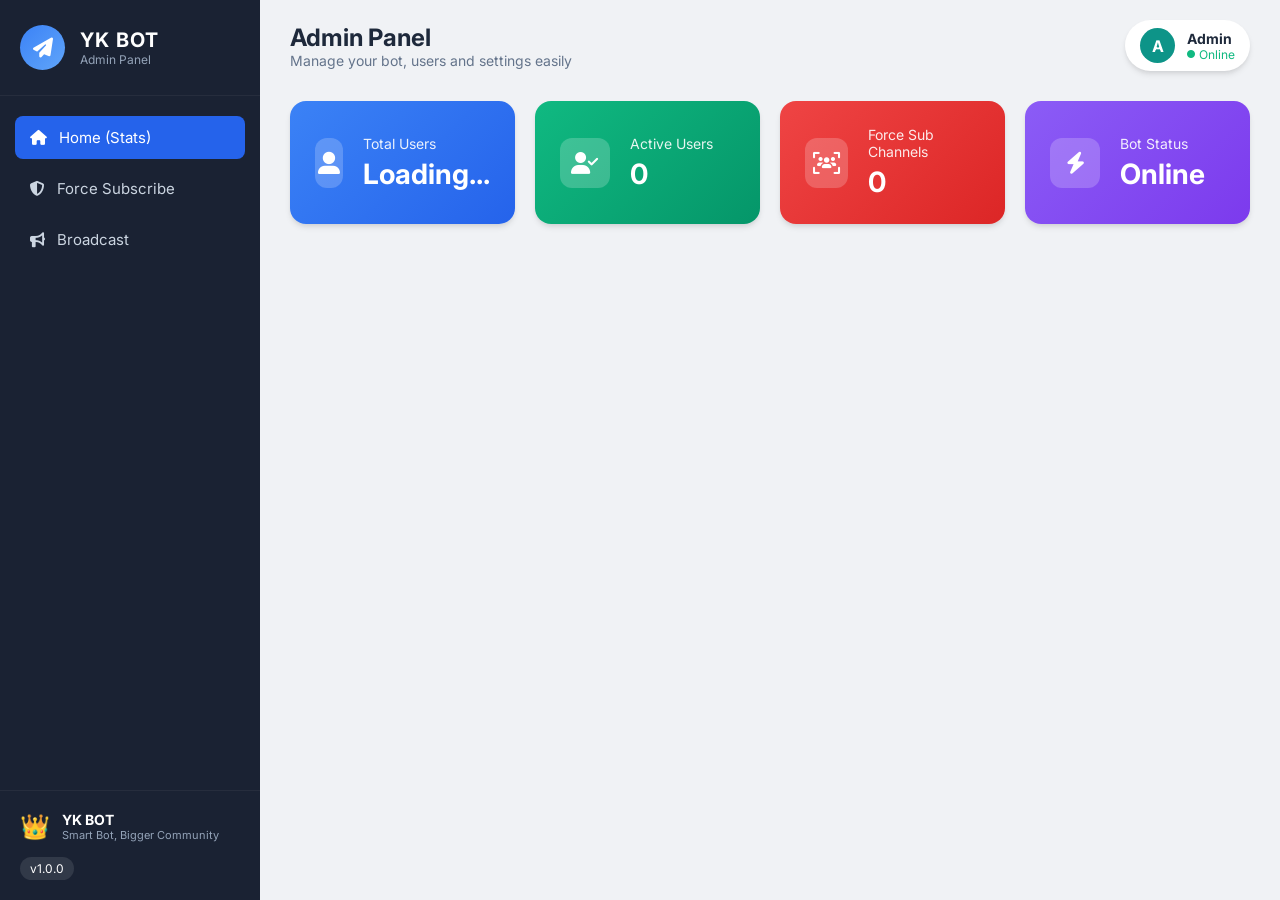
==== web/admin/index.html @ cc792ce1 "Refactor admin panel layout and navigation Updated admin panel navigation and content structure." ====
<!DOCTYPE html>
<html lang="en">
<head>
    <meta charset="UTF-8">
    <meta name="viewport" content="width=device-width, initial-scale=1.0">
    <title>YK BOT - Admin Panel</title>
    <link rel="stylesheet" href="style.css">
    <link rel="stylesheet" href="https://cdnjs.cloudflare.com/ajax/libs/font-awesome/6.4.0/css/all.min.css">
    <script src="https://telegram.org/js/telegram-web-app.js"></script>
</head>
<body>
    <div class="dashboard">
        <!-- Sidebar -->
        <aside class="sidebar">
            <div class="sidebar-header">
                <div class="logo-icon"><i class="fa-solid fa-paper-plane"></i></div>
                <div class="logo-text">
                    <h2>YK BOT</h2>
                    <p>Admin Panel</p>
                </div>
            </div>
            <ul class="nav-menu">
                <!-- মেনু বাটনগুলোতে onclick যুক্ত করা হয়েছে -->
                <li class="active" id="nav-home" onclick="switchTab('home')"><i class="fa-solid fa-house"></i> Home (Stats)</li>
                <li id="nav-forcesub" onclick="switchTab('forcesub')"><i class="fa-solid fa-shield-halved"></i> Force Subscribe</li>
                <li id="nav-broadcast" onclick="switchTab('broadcast')"><i class="fa-solid fa-bullhorn"></i> Broadcast</li>
            </ul>
            <div class="sidebar-footer">
                <div class="footer-profile">
                    <div class="avatar">👑</div>
                    <div class="info">
                        <h4>YK BOT</h4>
                        <p>Smart Bot, Bigger Community</p>
                    </div>
                </div>
                <span class="version">v1.0.0</span>
            </div>
        </aside>

        <!-- Main Content -->
        <main class="main-content">
            <header class="topbar">
                <div class="topbar-left">
                    <button class="menu-toggle" id="menuToggle"><i class="fa-solid fa-bars"></i></button>
                    <div>
                        <h1>Admin Panel</h1>
                        <p>Manage your bot, users and settings easily</p>
                    </div>
                </div>
                <div class="topbar-right">
                    <div class="admin-profile">
                        <div class="admin-avatar">A</div>
                        <div class="admin-info">
                            <h4>Admin</h4>
                            <span class="status"><i class="fa-solid fa-circle"></i> Online</span>
                        </div>
                    </div>
                </div>
            </header>

            <!-- 🏠 HOME TAB (Stats) -->
            <div id="view-home" class="view-section">
                <div class="stats-grid">
                    <div class="stat-card blue-gradient">
                        <div class="stat-icon"><i class="fa-solid fa-user-large"></i></div>
                        <div class="stat-details">
                            <p>Total Users</p>
                            <h2 id="userCount">Loading...</h2>
                        </div>
                    </div>
                    <div class="stat-card green-gradient">
                        <div class="stat-icon"><i class="fa-solid fa-user-check"></i></div>
                        <div class="stat-details">
                            <p>Active Users</p>
                            <h2 id="activeUserCount">0</h2>
                        </div>
                    </div>
                    <div class="stat-card red-gradient">
                        <div class="stat-icon"><i class="fa-solid fa-users-viewfinder"></i></div>
                        <div class="stat-details">
                            <p>Force Sub Channels</p>
                            <h2 id="subCount">0</h2>
                        </div>
                    </div>
                    <div class="stat-card purple-gradient">
                        <div class="stat-icon"><i class="fa-solid fa-bolt"></i></div>
                        <div class="stat-details">
                            <p>Bot Status</p>
                            <h2>Online</h2>
                        </div>
                    </div>
                </div>
            </div>

            <!-- 🛡️ FORCE SUB TAB -->
            <div id="view-forcesub" class="view-section" style="display: none;">
                <div class="management-grid">
                    <div class="manage-card">
                        <div class="card-header">
                            <div class="icon-box"><i class="fa-solid fa-shield-halved"></i></div>
                            <div>
                                <h3>Force Subscribe Option</h3>
                                <p>Users must subscribe to use bot</p>
                            </div>
                        </div>
                        <div class="card-body">
                            <div class="input-group">
                                <label>Channel ID (@username)</label>
                                <input type="text" id="chId" placeholder="e.g. @YK_King_Flim">
                            </div>
                            <div class="input-group">
                                <label>Channel Link</label>
                                <input type="text" id="chUrl" placeholder="https://t.me/...">
                            </div>
                            <button onclick="addSub()" class="btn-primary w-100"><i class="fa-solid fa-plus"></i> Add Channel</button>
                            
                            <div class="active-channels-section">
                                <h4>Active Channels</h4>
                                <ul id="subList" class="channel-list">
                                    <!-- Channels will load here -->
                                </ul>
                            </div>
                        </div>
                    </div>
                </div>
            </div>

            <!-- 📢 BROADCAST TAB -->
            <div id="view-broadcast" class="view-section" style="display: none;">
                <div class="management-grid">
                    <div class="manage-card">
                        <div class="card-header">
                            <div class="icon-box purple-bg"><i class="fa-solid fa-bullhorn"></i></div>
                            <div class="header-split">
                                <div>
                                    <h3>Broadcast Message</h3>
                                    <p>Send message to all users at once</p>
                                </div>
                                <span class="badge" id="broadcastBadge">Total Users: 0</span>
                            </div>
                        </div>
                        <div class="card-body">
                            <div class="input-group mt-3">
                                <label>Message Text</label>
                                <textarea id="bMsg" rows="6" placeholder="Type your broadcast message here..."></textarea>
                            </div>
                            <div class="action-buttons">
                                <button onclick="sendBroadcast()" class="btn-purple w-100"><i class="fa-solid fa-paper-plane"></i> Send Broadcast</button>
                            </div>
                        </div>
                    </div>
                </div>
            </div>

        </main>
    </div>
    <script src="script.js"></script>
</body>
</html>
---- web/admin/style.css ----
@import url('https://fonts.googleapis.com/css2?family=Inter:wght@400;500;600;700&display=swap');

:root {
    --bg-main: #f0f2f5;
    --sidebar-bg: #1a2233;
    --card-bg: #ffffff;
    --text-main: #1e293b;
    --text-muted: #64748b;
    --primary: #2563eb;
    --primary-hover: #1d4ed8;
    --purple: #8b5cf6;
    --border-color: #e2e8f0;
    --shadow: 0 4px 6px -1px rgba(0, 0, 0, 0.1), 0 2px 4px -1px rgba(0, 0, 0, 0.06);
}

* { margin: 0; padding: 0; box-sizing: border-box; font-family: 'Inter', sans-serif; }

body { background-color: var(--bg-main); color: var(--text-main); }

.dashboard { display: flex; min-height: 100vh; }

/* === Sidebar === */
.sidebar { width: 260px; background-color: var(--sidebar-bg); color: white; display: flex; flex-direction: column; transition: all 0.3s ease; }
.sidebar-header { padding: 25px 20px; display: flex; align-items: center; gap: 15px; border-bottom: 1px solid rgba(255,255,255,0.05); }
.logo-icon { width: 45px; height: 45px; background: linear-gradient(135deg, #3b82f6, #60a5fa); border-radius: 50%; display: flex; align-items: center; justify-content: center; font-size: 20px; }
.logo-text h2 { font-size: 20px; font-weight: 700; letter-spacing: 1px; }
.logo-text p { font-size: 12px; color: #94a3b8; }

.nav-menu { list-style: none; padding: 20px 15px; flex: 1; }
.nav-menu li { padding: 12px 15px; margin-bottom: 8px; border-radius: 8px; cursor: pointer; font-size: 15px; color: #cbd5e1; transition: 0.3s; display: flex; align-items: center; gap: 12px; }
.nav-menu li:hover, .nav-menu li.active { background-color: var(--primary); color: white; }

.sidebar-footer { padding: 20px; border-top: 1px solid rgba(255,255,255,0.05); }
.footer-profile { display: flex; align-items: center; gap: 12px; margin-bottom: 15px; }
.footer-profile .avatar { font-size: 24px; }
.footer-profile h4 { font-size: 14px; }
.footer-profile p { font-size: 11px; color: #94a3b8; }
.version { display: inline-block; padding: 4px 10px; background: rgba(255,255,255,0.1); border-radius: 20px; font-size: 12px; }

/* === Main Content === */
.main-content { flex: 1; padding: 20px 30px; overflow-y: auto; }
.topbar { display: flex; justify-content: space-between; align-items: center; margin-bottom: 30px; }
.topbar-left { display: flex; align-items: center; gap: 15px; }
.menu-toggle { display: none; background: none; border: none; font-size: 24px; cursor: pointer; color: var(--text-main); }
.topbar h1 { font-size: 24px; font-weight: 700; }
.topbar p { color: var(--text-muted); font-size: 14px; }

.admin-profile { display: flex; align-items: center; gap: 12px; background: white; padding: 8px 15px; border-radius: 30px; box-shadow: var(--shadow); }
.admin-avatar { width: 35px; height: 35px; background-color: #0d9488; color: white; border-radius: 50%; display: flex; align-items: center; justify-content: center; font-weight: bold; }
.admin-info h4 { font-size: 14px; }
.admin-info .status { font-size: 12px; color: #10b981; display: flex; align-items: center; gap: 4px; }
.status i { font-size: 8px; }

/* === Stat Cards === */
.stats-grid { display: grid; grid-template-columns: repeat(auto-fit, minmax(220px, 1fr)); gap: 20px; margin-bottom: 30px; }
.stat-card { padding: 25px; border-radius: 16px; color: white; display: flex; align-items: center; gap: 20px; box-shadow: var(--shadow); }
.stat-icon { width: 50px; height: 50px; background: rgba(255,255,255,0.2); border-radius: 12px; display: flex; align-items: center; justify-content: center; font-size: 22px; }
.stat-details p { font-size: 14px; opacity: 0.9; margin-bottom: 5px; }
.stat-details h2 { font-size: 28px; font-weight: 700; }

.blue-gradient { background: linear-gradient(135deg, #3b82f6, #2563eb); }
.green-gradient { background: linear-gradient(135deg, #10b981, #059669); }
.red-gradient { background: linear-gradient(135deg, #ef4444, #dc2626); }
.purple-gradient { background: linear-gradient(135deg, #8b5cf6, #7c3aed); }

/* === Management Grid === */
.management-grid { display: grid; grid-template-columns: repeat(auto-fit, minmax(400px, 1fr)); gap: 25px; }
.manage-card { background: var(--card-bg); border-radius: 16px; padding: 25px; box-shadow: var(--shadow); }
.card-header { display: flex; align-items: center; gap: 15px; margin-bottom: 25px; }
.card-header .icon-box { width: 45px; height: 45px; background: #e0e7ff; color: #4f46e5; border-radius: 12px; display: flex; align-items: center; justify-content: center; font-size: 20px; }
.card-header .icon-box.purple-bg { background: #f3e8ff; color: #9333ea; }
.header-split { display: flex; justify-content: space-between; align-items: center; flex: 1; }
.card-header h3 { font-size: 18px; color: var(--text-main); }
.card-header p { font-size: 13px; color: var(--text-muted); }
.badge { background: #f1f5f9; padding: 5px 12px; border-radius: 20px; font-size: 13px; font-weight: 600; color: #475569; }

/* === Inputs & Forms === */
.input-group { margin-bottom: 18px; }
.input-group label { display: block; font-size: 13px; font-weight: 600; color: var(--text-main); margin-bottom: 8px; }
.input-group input, .input-group textarea { width: 100%; padding: 12px 15px; border: 1px solid var(--border-color); border-radius: 8px; font-size: 14px; color: var(--text-main); outline: none; transition: 0.3s; }
.input-group input:focus, .input-group textarea:focus { border-color: var(--primary); box-shadow: 0 0 0 3px rgba(37, 99, 235, 0.1); }
.w-100 { width: 100%; }
.mt-3 { margin-top: 15px; }

/* === Buttons === */
button { cursor: pointer; border: none; font-family: 'Inter', sans-serif; transition: 0.3s; }
.btn-primary { background: var(--primary); color: white; padding: 12px; border-radius: 8px; font-size: 15px; font-weight: 600; }
.btn-primary:hover { background: var(--primary-hover); }
.btn-purple { background: var(--purple); color: white; padding: 12px 25px; border-radius: 8px; font-size: 15px; font-weight: 600; }
.btn-purple:hover { background: #7c3aed; }
.btn-outline { background: transparent; border: 1px solid var(--primary); color: var(--primary); padding: 12px 25px; border-radius: 8px; font-size: 15px; font-weight: 600; }
.btn-outline:hover { background: #eff6ff; }
.action-buttons { display: flex; justify-content: space-between; margin-top: 20px; }

/* === Channel List === */
.active-channels-section { margin-top: 30px; border-top: 1px solid var(--border-color); padding-top: 20px; }
.active-channels-section h4 { font-size: 14px; margin-bottom: 15px; color: var(--text-muted); }
.channel-list { list-style: none; }
.channel-list li { background: #f8fafc; border: 1px solid var(--border-color); padding: 12px 15px; border-radius: 8px; margin-bottom: 10px; display: flex; justify-content: space-between; align-items: center; font-size: 14px; font-weight: 500; }
.delete-btn { background: #fee2e2; color: #ef4444; width: 32px; height: 32px; border-radius: 6px; display: flex; align-items: center; justify-content: center; transition: 0.3s; }
.delete-btn:hover { background: #fca5a5; color: white; }

/* === Tabs === */
.tabs { display: flex; gap: 10px; border-bottom: 1px solid var(--border-color); padding-bottom: 10px; }
.tab { padding: 8px 15px; font-size: 14px; font-weight: 500; color: var(--text-muted); cursor: pointer; border-radius: 20px; transition: 0.3s; }
.tab.active { background: #eff6ff; color: var(--primary); }
.tab.disabled { opacity: 0.5; cursor: not-allowed; }

/* === Responsive Mobile === */
@media (max-width: 992px) {
    .management-grid { grid-template-columns: 1fr; }
}
@media (max-width: 768px) {
    .sidebar { position: fixed; left: -260px; z-index: 1000; height: 100vh; }
    .sidebar.active { left: 0; }
    .menu-toggle { display: block; }
    .main-content { padding: 15px; }
    .stats-grid { grid-template-columns: repeat(2, 1fr); }
    .topbar-left h1 { font-size: 20px; }
    .topbar-left p { display: none; }
}
@media (max-width: 480px) {
    .stats-grid { grid-template-columns: 1fr; }
    .action-buttons { flex-direction: column; gap: 10px; }
    .action-buttons button { width: 100%; }
}
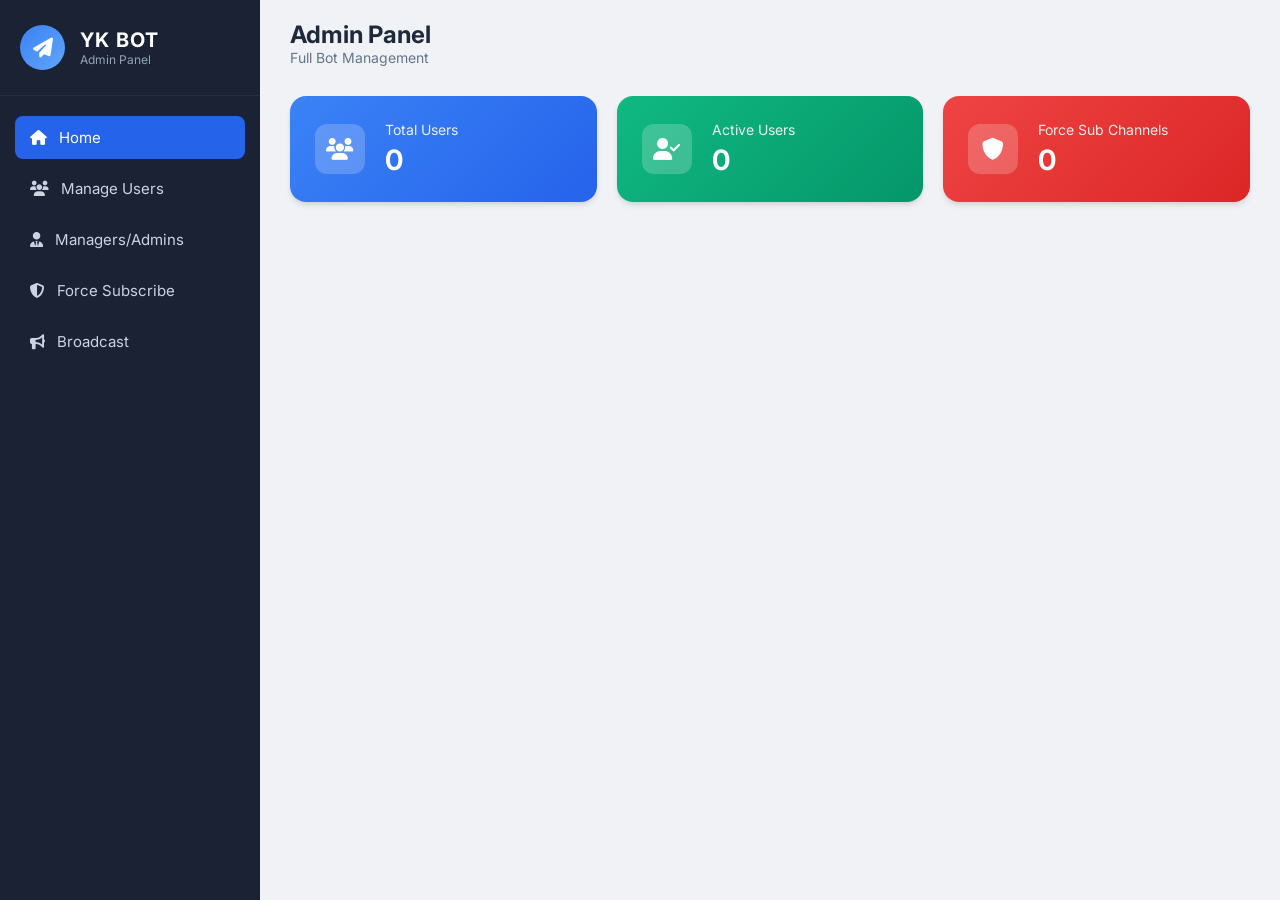
==== commit f31461ca: "Refactor admin panel layout and styles Updated the admin panel layout and improved styling for bette" ====
--- a/web/admin/index.html
+++ b/web/admin/index.html
@@ -7,148 +7,145 @@
     <link rel="stylesheet" href="style.css">
     <link rel="stylesheet" href="https://cdnjs.cloudflare.com/ajax/libs/font-awesome/6.4.0/css/all.min.css">
     <script src="https://telegram.org/js/telegram-web-app.js"></script>
+    <style>
+        /* Table Styling for Users */
+        table { width: 100%; border-collapse: collapse; margin-top: 15px; color: var(--text-main); }
+        th, td { padding: 12px; text-align: left; border-bottom: 1px solid var(--border-color); font-size: 14px; }
+        th { background: #f8fafc; font-weight: 600; }
+        .vip-btn { padding: 5px 10px; border-radius: 5px; cursor: pointer; border: none; font-size: 12px; font-weight: bold; }
+        .vip-active { background: #f59e0b; color: white; }
+        .vip-inactive { background: #e2e8f0; color: #475569; }
+        .status-dot { height: 10px; width: 10px; background-color: #10b981; border-radius: 50%; display: inline-block; margin-right: 5px; }
+        .status-dead { background-color: #ef4444; }
+    </style>
 </head>
 <body>
     <div class="dashboard">
-        <!-- Sidebar -->
         <aside class="sidebar">
             <div class="sidebar-header">
                 <div class="logo-icon"><i class="fa-solid fa-paper-plane"></i></div>
-                <div class="logo-text">
-                    <h2>YK BOT</h2>
-                    <p>Admin Panel</p>
-                </div>
+                <div class="logo-text"><h2>YK BOT</h2><p>Admin Panel</p></div>
             </div>
             <ul class="nav-menu">
-                <!-- মেনু বাটনগুলোতে onclick যুক্ত করা হয়েছে -->
-                <li class="active" id="nav-home" onclick="switchTab('home')"><i class="fa-solid fa-house"></i> Home (Stats)</li>
+                <li class="active" id="nav-home" onclick="switchTab('home')"><i class="fa-solid fa-house"></i> Home</li>
+                <li id="nav-users" onclick="switchTab('users')"><i class="fa-solid fa-users"></i> Manage Users</li>
+                <li id="nav-admins" onclick="switchTab('admins')"><i class="fa-solid fa-user-tie"></i> Managers/Admins</li>
                 <li id="nav-forcesub" onclick="switchTab('forcesub')"><i class="fa-solid fa-shield-halved"></i> Force Subscribe</li>
                 <li id="nav-broadcast" onclick="switchTab('broadcast')"><i class="fa-solid fa-bullhorn"></i> Broadcast</li>
             </ul>
-            <div class="sidebar-footer">
-                <div class="footer-profile">
-                    <div class="avatar">👑</div>
-                    <div class="info">
-                        <h4>YK BOT</h4>
-                        <p>Smart Bot, Bigger Community</p>
-                    </div>
-                </div>
-                <span class="version">v1.0.0</span>
-            </div>
         </aside>
 
-        <!-- Main Content -->
         <main class="main-content">
             <header class="topbar">
                 <div class="topbar-left">
                     <button class="menu-toggle" id="menuToggle"><i class="fa-solid fa-bars"></i></button>
-                    <div>
-                        <h1>Admin Panel</h1>
-                        <p>Manage your bot, users and settings easily</p>
-                    </div>
-                </div>
-                <div class="topbar-right">
-                    <div class="admin-profile">
-                        <div class="admin-avatar">A</div>
-                        <div class="admin-info">
-                            <h4>Admin</h4>
-                            <span class="status"><i class="fa-solid fa-circle"></i> Online</span>
-                        </div>
-                    </div>
+                    <div><h1>Admin Panel</h1><p>Full Bot Management</p></div>
                 </div>
             </header>
 
-            <!-- 🏠 HOME TAB (Stats) -->
+            <!-- 🏠 HOME TAB -->
             <div id="view-home" class="view-section">
                 <div class="stats-grid">
                     <div class="stat-card blue-gradient">
-                        <div class="stat-icon"><i class="fa-solid fa-user-large"></i></div>
-                        <div class="stat-details">
-                            <p>Total Users</p>
-                            <h2 id="userCount">Loading...</h2>
-                        </div>
+                        <div class="stat-icon"><i class="fa-solid fa-users"></i></div>
+                        <div class="stat-details"><p>Total Users</p><h2 id="totalUsers">0</h2></div>
                     </div>
                     <div class="stat-card green-gradient">
                         <div class="stat-icon"><i class="fa-solid fa-user-check"></i></div>
-                        <div class="stat-details">
-                            <p>Active Users</p>
-                            <h2 id="activeUserCount">0</h2>
-                        </div>
+                        <div class="stat-details"><p>Active Users</p><h2 id="activeUsers">0</h2></div>
                     </div>
                     <div class="stat-card red-gradient">
-                        <div class="stat-icon"><i class="fa-solid fa-users-viewfinder"></i></div>
-                        <div class="stat-details">
-                            <p>Force Sub Channels</p>
-                            <h2 id="subCount">0</h2>
-                        </div>
+                        <div class="stat-icon"><i class="fa-solid fa-shield"></i></div>
+                        <div class="stat-details"><p>Force Sub Channels</p><h2 id="subCount">0</h2></div>
                     </div>
-                    <div class="stat-card purple-gradient">
-                        <div class="stat-icon"><i class="fa-solid fa-bolt"></i></div>
-                        <div class="stat-details">
-                            <p>Bot Status</p>
-                            <h2>Online</h2>
-                        </div>
+                </div>
+            </div>
+
+            <!-- 👥 USERS TAB (VIP System) -->
+            <div id="view-users" class="view-section" style="display: none;">
+                <div class="manage-card">
+                    <div class="card-header">
+                        <div class="icon-box"><i class="fa-solid fa-users"></i></div>
+                        <div><h3>Users & VIP Management</h3><p>See who is active and assign VIP roles.</p></div>
                     </div>
+                    <div style="overflow-x: auto;">
+                        <table>
+                            <thead><tr><th>User ID</th><th>Status</th><th>VIP Membership</th></tr></thead>
+                            <tbody id="usersTableBody"><tr><td colspan="3">Loading users...</td></tr></tbody>
+                        </table>
+                    </div>
+                </div>
+            </div>
+
+            <!-- 👑 ADMINS TAB -->
+            <div id="view-admins" class="view-section" style="display: none;">
+                <div class="manage-card">
+                    <div class="card-header">
+                        <div class="icon-box"><i class="fa-solid fa-user-tie"></i></div>
+                        <div><h3>Manager & Admin Option</h3><p>Add co-owners or managers.</p></div>
+                    </div>
+                    <div class="input-group">
+                        <label>User ID</label>
+                        <input type="number" id="adminId" placeholder="Enter Telegram User ID">
+                    </div>
+                    <div class="input-group">
+                        <label>Role</label>
+                        <select id="adminRole" style="width: 100%; padding: 12px; border: 1px solid #ccc; border-radius: 8px;">
+                            <option value="Manager">Manager</option>
+                            <option value="Co-Owner">Co-Owner</option>
+                        </select>
+                    </div>
+                    <button onclick="addAdmin()" class="btn-primary w-100"><i class="fa-solid fa-plus"></i> Add Admin</button>
+                    
+                    <h4 style="margin-top: 20px;">Current Admins</h4>
+                    <ul id="adminList" class="channel-list"></ul>
                 </div>
             </div>
 
             <!-- 🛡️ FORCE SUB TAB -->
             <div id="view-forcesub" class="view-section" style="display: none;">
-                <div class="management-grid">
-                    <div class="manage-card">
-                        <div class="card-header">
-                            <div class="icon-box"><i class="fa-solid fa-shield-halved"></i></div>
-                            <div>
-                                <h3>Force Subscribe Option</h3>
-                                <p>Users must subscribe to use bot</p>
-                            </div>
-                        </div>
-                        <div class="card-body">
-                            <div class="input-group">
-                                <label>Channel ID (@username)</label>
-                                <input type="text" id="chId" placeholder="e.g. @YK_King_Flim">
-                            </div>
-                            <div class="input-group">
-                                <label>Channel Link</label>
-                                <input type="text" id="chUrl" placeholder="https://t.me/...">
-                            </div>
-                            <button onclick="addSub()" class="btn-primary w-100"><i class="fa-solid fa-plus"></i> Add Channel</button>
-                            
-                            <div class="active-channels-section">
-                                <h4>Active Channels</h4>
-                                <ul id="subList" class="channel-list">
-                                    <!-- Channels will load here -->
-                                </ul>
-                            </div>
-                        </div>
+                <div class="manage-card">
+                    <div class="card-header">
+                        <div class="icon-box"><i class="fa-solid fa-shield-halved"></i></div>
+                        <div><h3>Force Subscribe</h3><p>Users must subscribe to use bot</p></div>
                     </div>
+                    <div class="input-group">
+                        <label>Channel ID (@username)</label>
+                        <input type="text" id="chId" placeholder="e.g. @YK_King_Flim">
+                    </div>
+                    <div class="input-group">
+                        <label>Channel Link</label>
+                        <input type="text" id="chUrl" placeholder="https://t.me/...">
+                    </div>
+                    <button onclick="addSub()" class="btn-primary w-100"><i class="fa-solid fa-plus"></i> Add Channel</button>
+                    <ul id="subList" class="channel-list" style="margin-top:20px;"></ul>
                 </div>
             </div>
 
-            <!-- 📢 BROADCAST TAB -->
+            <!-- 📢 BROADCAST TAB (Advanced) -->
             <div id="view-broadcast" class="view-section" style="display: none;">
-                <div class="management-grid">
-                    <div class="manage-card">
-                        <div class="card-header">
-                            <div class="icon-box purple-bg"><i class="fa-solid fa-bullhorn"></i></div>
-                            <div class="header-split">
-                                <div>
-                                    <h3>Broadcast Message</h3>
-                                    <p>Send message to all users at once</p>
-                                </div>
-                                <span class="badge" id="broadcastBadge">Total Users: 0</span>
-                            </div>
-                        </div>
-                        <div class="card-body">
-                            <div class="input-group mt-3">
-                                <label>Message Text</label>
-                                <textarea id="bMsg" rows="6" placeholder="Type your broadcast message here..."></textarea>
-                            </div>
-                            <div class="action-buttons">
-                                <button onclick="sendBroadcast()" class="btn-purple w-100"><i class="fa-solid fa-paper-plane"></i> Send Broadcast</button>
-                            </div>
-                        </div>
+                <div class="manage-card">
+                    <div class="card-header">
+                        <div class="icon-box purple-bg"><i class="fa-solid fa-bullhorn"></i></div>
+                        <div><h3>Advanced Broadcast</h3><p>Send message to specific groups or users.</p></div>
                     </div>
+                    <div class="input-group">
+                        <label>Target Audience</label>
+                        <select id="bType" onchange="toggleSpecificInput()" style="width: 100%; padding: 12px; border: 1px solid #ccc; border-radius: 8px;">
+                            <option value="all">All Users</option>
+                            <option value="vip">VIP Members Only</option>
+                            <option value="specific">Specific User ID</option>
+                        </select>
+                    </div>
+                    <div class="input-group" id="specificIdDiv" style="display: none;">
+                        <label>Enter Specific User ID</label>
+                        <input type="number" id="bTargetId" placeholder="e.g. 8110034101">
+                    </div>
+                    <div class="input-group mt-3">
+                        <label>Message Text</label>
+                        <textarea id="bMsg" rows="6" placeholder="Type your broadcast message..."></textarea>
+                    </div>
+                    <button onclick="sendBroadcast()" class="btn-purple w-100"><i class="fa-solid fa-paper-plane"></i> Send Message</button>
                 </div>
             </div>
 
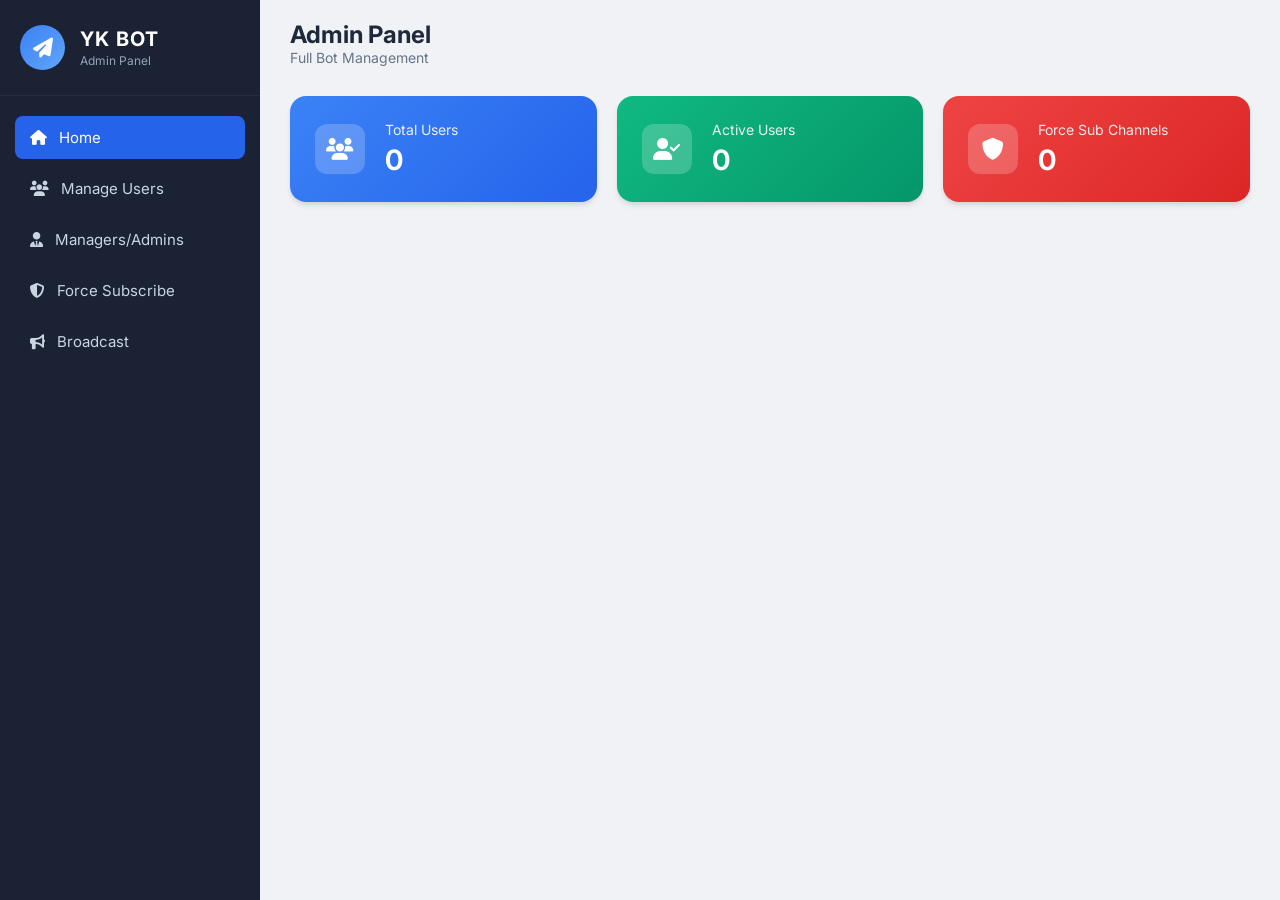
==== commit b10b9d34: "Update admin and broadcast tabs with new buttons" ====
--- a/web/admin/index.html
+++ b/web/admin/index.html
@@ -8,12 +8,11 @@
     <link rel="stylesheet" href="https://cdnjs.cloudflare.com/ajax/libs/font-awesome/6.4.0/css/all.min.css">
     <script src="https://telegram.org/js/telegram-web-app.js"></script>
     <style>
-        /* Table Styling for Users */
         table { width: 100%; border-collapse: collapse; margin-top: 15px; color: var(--text-main); }
         th, td { padding: 12px; text-align: left; border-bottom: 1px solid var(--border-color); font-size: 14px; }
         th { background: #f8fafc; font-weight: 600; }
-        .vip-btn { padding: 5px 10px; border-radius: 5px; cursor: pointer; border: none; font-size: 12px; font-weight: bold; }
-        .vip-active { background: #f59e0b; color: white; }
+        .vip-btn { padding: 6px 12px; border-radius: 6px; cursor: pointer; border: none; font-size: 12px; font-weight: bold; transition: 0.3s; }
+        .vip-active { background: #f59e0b; color: white; box-shadow: 0 2px 5px rgba(245, 158, 11, 0.3); }
         .vip-inactive { background: #e2e8f0; color: #475569; }
         .status-dot { height: 10px; width: 10px; background-color: #10b981; border-radius: 50%; display: inline-block; margin-right: 5px; }
         .status-dead { background-color: #ef4444; }
@@ -61,7 +60,7 @@
                 </div>
             </div>
 
-            <!-- 👥 USERS TAB (VIP System) -->
+            <!-- 👥 USERS TAB -->
             <div id="view-users" class="view-section" style="display: none;">
                 <div class="manage-card">
                     <div class="card-header">
@@ -88,16 +87,21 @@
                         <label>User ID</label>
                         <input type="number" id="adminId" placeholder="Enter Telegram User ID">
                     </div>
+                    
                     <div class="input-group">
-                        <label>Role</label>
-                        <select id="adminRole" style="width: 100%; padding: 12px; border: 1px solid #ccc; border-radius: 8px;">
-                            <option value="Manager">Manager</option>
-                            <option value="Co-Owner">Co-Owner</option>
-                        </select>
+                        <label>Select Role</label>
+                        <div class="role-selector">
+                            <input type="radio" id="roleManager" name="adminRole" value="Manager" checked>
+                            <label for="roleManager" class="role-btn">👤 Manager</label>
+                            
+                            <input type="radio" id="roleCoOwner" name="adminRole" value="Co-Owner">
+                            <label for="roleCoOwner" class="role-btn">👑 Co-Owner</label>
+                        </div>
                     </div>
+
                     <button onclick="addAdmin()" class="btn-primary w-100"><i class="fa-solid fa-plus"></i> Add Admin</button>
                     
-                    <h4 style="margin-top: 20px;">Current Admins</h4>
+                    <h4 style="margin-top: 25px;">Current Admins</h4>
                     <ul id="adminList" class="channel-list"></ul>
                 </div>
             </div>
@@ -122,21 +126,29 @@
                 </div>
             </div>
 
-            <!-- 📢 BROADCAST TAB (Advanced) -->
+            <!-- 📢 BROADCAST TAB (New Custom Buttons) -->
             <div id="view-broadcast" class="view-section" style="display: none;">
                 <div class="manage-card">
                     <div class="card-header">
                         <div class="icon-box purple-bg"><i class="fa-solid fa-bullhorn"></i></div>
                         <div><h3>Advanced Broadcast</h3><p>Send message to specific groups or users.</p></div>
                     </div>
+                    
+                    <!-- 🔴 New Custom Target Buttons -->
                     <div class="input-group">
                         <label>Target Audience</label>
-                        <select id="bType" onchange="toggleSpecificInput()" style="width: 100%; padding: 12px; border: 1px solid #ccc; border-radius: 8px;">
-                            <option value="all">All Users</option>
-                            <option value="vip">VIP Members Only</option>
-                            <option value="specific">Specific User ID</option>
-                        </select>
+                        <div class="role-selector">
+                            <input type="radio" id="bAll" name="bType" value="all" checked onchange="toggleSpecificInput()">
+                            <label for="bAll" class="role-btn">🌍 All Users</label>
+                            
+                            <input type="radio" id="bVip" name="bType" value="vip" onchange="toggleSpecificInput()">
+                            <label for="bVip" class="role-btn">⭐ VIPs</label>
+                            
+                            <input type="radio" id="bSpecific" name="bType" value="specific" onchange="toggleSpecificInput()">
+                            <label for="bSpecific" class="role-btn">🎯 Target ID</label>
+                        </div>
                     </div>
+
                     <div class="input-group" id="specificIdDiv" style="display: none;">
                         <label>Enter Specific User ID</label>
                         <input type="number" id="bTargetId" placeholder="e.g. 8110034101">
--- a/web/admin/style.css
+++ b/web/admin/style.css
@@ -23,8 +23,8 @@
 .sidebar { width: 260px; background-color: var(--sidebar-bg); color: white; display: flex; flex-direction: column; transition: all 0.3s ease; }
 .sidebar-header { padding: 25px 20px; display: flex; align-items: center; gap: 15px; border-bottom: 1px solid rgba(255,255,255,0.05); }
 .logo-icon { width: 45px; height: 45px; background: linear-gradient(135deg, #3b82f6, #60a5fa); border-radius: 50%; display: flex; align-items: center; justify-content: center; font-size: 20px; }
-.logo-text h2 { font-size: 20px; font-weight: 700; letter-spacing: 1px; }
-.logo-text p { font-size: 12px; color: #94a3b8; }
+.logo-text h2 { font-size: 20px; font-weight: 700; letter-spacing: 1px; margin-bottom: 0; }
+.logo-text p { font-size: 12px; color: #94a3b8; margin-top: 2px;}
 
 .nav-menu { list-style: none; padding: 20px 15px; flex: 1; }
 .nav-menu li { padding: 12px 15px; margin-bottom: 8px; border-radius: 8px; cursor: pointer; font-size: 15px; color: #cbd5e1; transition: 0.3s; display: flex; align-items: center; gap: 12px; }
@@ -33,8 +33,8 @@
 .sidebar-footer { padding: 20px; border-top: 1px solid rgba(255,255,255,0.05); }
 .footer-profile { display: flex; align-items: center; gap: 12px; margin-bottom: 15px; }
 .footer-profile .avatar { font-size: 24px; }
-.footer-profile h4 { font-size: 14px; }
-.footer-profile p { font-size: 11px; color: #94a3b8; }
+.footer-profile h4 { font-size: 14px; margin:0;}
+.footer-profile p { font-size: 11px; color: #94a3b8; margin:0;}
 .version { display: inline-block; padding: 4px 10px; background: rgba(255,255,255,0.1); border-radius: 20px; font-size: 12px; }
 
 /* === Main Content === */
@@ -42,21 +42,15 @@
 .topbar { display: flex; justify-content: space-between; align-items: center; margin-bottom: 30px; }
 .topbar-left { display: flex; align-items: center; gap: 15px; }
 .menu-toggle { display: none; background: none; border: none; font-size: 24px; cursor: pointer; color: var(--text-main); }
-.topbar h1 { font-size: 24px; font-weight: 700; }
-.topbar p { color: var(--text-muted); font-size: 14px; }
-
-.admin-profile { display: flex; align-items: center; gap: 12px; background: white; padding: 8px 15px; border-radius: 30px; box-shadow: var(--shadow); }
-.admin-avatar { width: 35px; height: 35px; background-color: #0d9488; color: white; border-radius: 50%; display: flex; align-items: center; justify-content: center; font-weight: bold; }
-.admin-info h4 { font-size: 14px; }
-.admin-info .status { font-size: 12px; color: #10b981; display: flex; align-items: center; gap: 4px; }
-.status i { font-size: 8px; }
+.topbar h1 { font-size: 24px; font-weight: 700; margin:0;}
+.topbar p { color: var(--text-muted); font-size: 14px; margin:0;}
 
 /* === Stat Cards === */
 .stats-grid { display: grid; grid-template-columns: repeat(auto-fit, minmax(220px, 1fr)); gap: 20px; margin-bottom: 30px; }
 .stat-card { padding: 25px; border-radius: 16px; color: white; display: flex; align-items: center; gap: 20px; box-shadow: var(--shadow); }
 .stat-icon { width: 50px; height: 50px; background: rgba(255,255,255,0.2); border-radius: 12px; display: flex; align-items: center; justify-content: center; font-size: 22px; }
 .stat-details p { font-size: 14px; opacity: 0.9; margin-bottom: 5px; }
-.stat-details h2 { font-size: 28px; font-weight: 700; }
+.stat-details h2 { font-size: 28px; font-weight: 700; margin:0;}
 
 .blue-gradient { background: linear-gradient(135deg, #3b82f6, #2563eb); }
 .green-gradient { background: linear-gradient(135deg, #10b981, #059669); }
@@ -64,21 +58,18 @@
 .purple-gradient { background: linear-gradient(135deg, #8b5cf6, #7c3aed); }
 
 /* === Management Grid === */
-.management-grid { display: grid; grid-template-columns: repeat(auto-fit, minmax(400px, 1fr)); gap: 25px; }
-.manage-card { background: var(--card-bg); border-radius: 16px; padding: 25px; box-shadow: var(--shadow); }
+.manage-card { background: var(--card-bg); border-radius: 16px; padding: 25px; box-shadow: var(--shadow); margin-bottom:25px;}
 .card-header { display: flex; align-items: center; gap: 15px; margin-bottom: 25px; }
 .card-header .icon-box { width: 45px; height: 45px; background: #e0e7ff; color: #4f46e5; border-radius: 12px; display: flex; align-items: center; justify-content: center; font-size: 20px; }
 .card-header .icon-box.purple-bg { background: #f3e8ff; color: #9333ea; }
-.header-split { display: flex; justify-content: space-between; align-items: center; flex: 1; }
-.card-header h3 { font-size: 18px; color: var(--text-main); }
-.card-header p { font-size: 13px; color: var(--text-muted); }
-.badge { background: #f1f5f9; padding: 5px 12px; border-radius: 20px; font-size: 13px; font-weight: 600; color: #475569; }
+.card-header h3 { font-size: 18px; color: var(--text-main); margin:0;}
+.card-header p { font-size: 13px; color: var(--text-muted); margin:0;}
 
 /* === Inputs & Forms === */
 .input-group { margin-bottom: 18px; }
 .input-group label { display: block; font-size: 13px; font-weight: 600; color: var(--text-main); margin-bottom: 8px; }
-.input-group input, .input-group textarea { width: 100%; padding: 12px 15px; border: 1px solid var(--border-color); border-radius: 8px; font-size: 14px; color: var(--text-main); outline: none; transition: 0.3s; }
-.input-group input:focus, .input-group textarea:focus { border-color: var(--primary); box-shadow: 0 0 0 3px rgba(37, 99, 235, 0.1); }
+.input-group input, .input-group textarea, .input-group select { width: 100%; padding: 12px 15px; border: 1px solid var(--border-color); border-radius: 8px; font-size: 14px; color: var(--text-main); outline: none; transition: 0.3s; background: var(--bg-main); box-sizing: border-box;}
+.input-group input:focus, .input-group textarea:focus, .input-group select:focus { border-color: var(--primary); box-shadow: 0 0 0 3px rgba(37, 99, 235, 0.1); }
 .w-100 { width: 100%; }
 .mt-3 { margin-top: 15px; }
 
@@ -88,39 +79,48 @@
 .btn-primary:hover { background: var(--primary-hover); }
 .btn-purple { background: var(--purple); color: white; padding: 12px 25px; border-radius: 8px; font-size: 15px; font-weight: 600; }
 .btn-purple:hover { background: #7c3aed; }
-.btn-outline { background: transparent; border: 1px solid var(--primary); color: var(--primary); padding: 12px 25px; border-radius: 8px; font-size: 15px; font-weight: 600; }
-.btn-outline:hover { background: #eff6ff; }
-.action-buttons { display: flex; justify-content: space-between; margin-top: 20px; }
 
 /* === Channel List === */
-.active-channels-section { margin-top: 30px; border-top: 1px solid var(--border-color); padding-top: 20px; }
-.active-channels-section h4 { font-size: 14px; margin-bottom: 15px; color: var(--text-muted); }
-.channel-list { list-style: none; }
-.channel-list li { background: #f8fafc; border: 1px solid var(--border-color); padding: 12px 15px; border-radius: 8px; margin-bottom: 10px; display: flex; justify-content: space-between; align-items: center; font-size: 14px; font-weight: 500; }
+.channel-list { list-style: none; padding:0; margin:0;}
+.channel-list li { background: #f8fafc; border: 1px solid var(--border-color); padding: 12px 15px; border-radius: 8px; margin-bottom: 10px; display: flex; justify-content: space-between; align-items: center; font-size: 14px; font-weight: 500; color: var(--text-main);}
 .delete-btn { background: #fee2e2; color: #ef4444; width: 32px; height: 32px; border-radius: 6px; display: flex; align-items: center; justify-content: center; transition: 0.3s; }
 .delete-btn:hover { background: #fca5a5; color: white; }
 
-/* === Tabs === */
-.tabs { display: flex; gap: 10px; border-bottom: 1px solid var(--border-color); padding-bottom: 10px; }
-.tab { padding: 8px 15px; font-size: 14px; font-weight: 500; color: var(--text-muted); cursor: pointer; border-radius: 20px; transition: 0.3s; }
-.tab.active { background: #eff6ff; color: var(--primary); }
-.tab.disabled { opacity: 0.5; cursor: not-allowed; }
+/* === Custom Role Selector Buttons === */
+.role-selector {
+    display: flex;
+    gap: 10px;
+    margin-bottom: 5px;
+}
+.role-selector input[type="radio"] {
+    display: none;
+}
+.role-btn {
+    flex: 1;
+    text-align: center;
+    padding: 12px;
+    border: 1px solid var(--border-color);
+    border-radius: 8px;
+    cursor: pointer;
+    color: var(--text-muted);
+    font-weight: 600;
+    transition: 0.3s;
+    background: var(--bg-main);
+    font-size: 14px;
+}
+.role-selector input[type="radio"]:checked + .role-btn {
+    background: var(--primary);
+    color: white;
+    border-color: var(--primary);
+    box-shadow: 0 4px 6px rgba(37, 99, 235, 0.2);
+}
 
 /* === Responsive Mobile === */
-@media (max-width: 992px) {
-    .management-grid { grid-template-columns: 1fr; }
-}
 @media (max-width: 768px) {
     .sidebar { position: fixed; left: -260px; z-index: 1000; height: 100vh; }
-    .sidebar.active { left: 0; }
+    .sidebar.active { left: 0; box-shadow: 4px 0 10px rgba(0,0,0,0.1); }
     .menu-toggle { display: block; }
     .main-content { padding: 15px; }
-    .stats-grid { grid-template-columns: repeat(2, 1fr); }
     .topbar-left h1 { font-size: 20px; }
     .topbar-left p { display: none; }
 }
-@media (max-width: 480px) {
-    .stats-grid { grid-template-columns: 1fr; }
-    .action-buttons { flex-direction: column; gap: 10px; }
-    .action-buttons button { width: 100%; }
-}
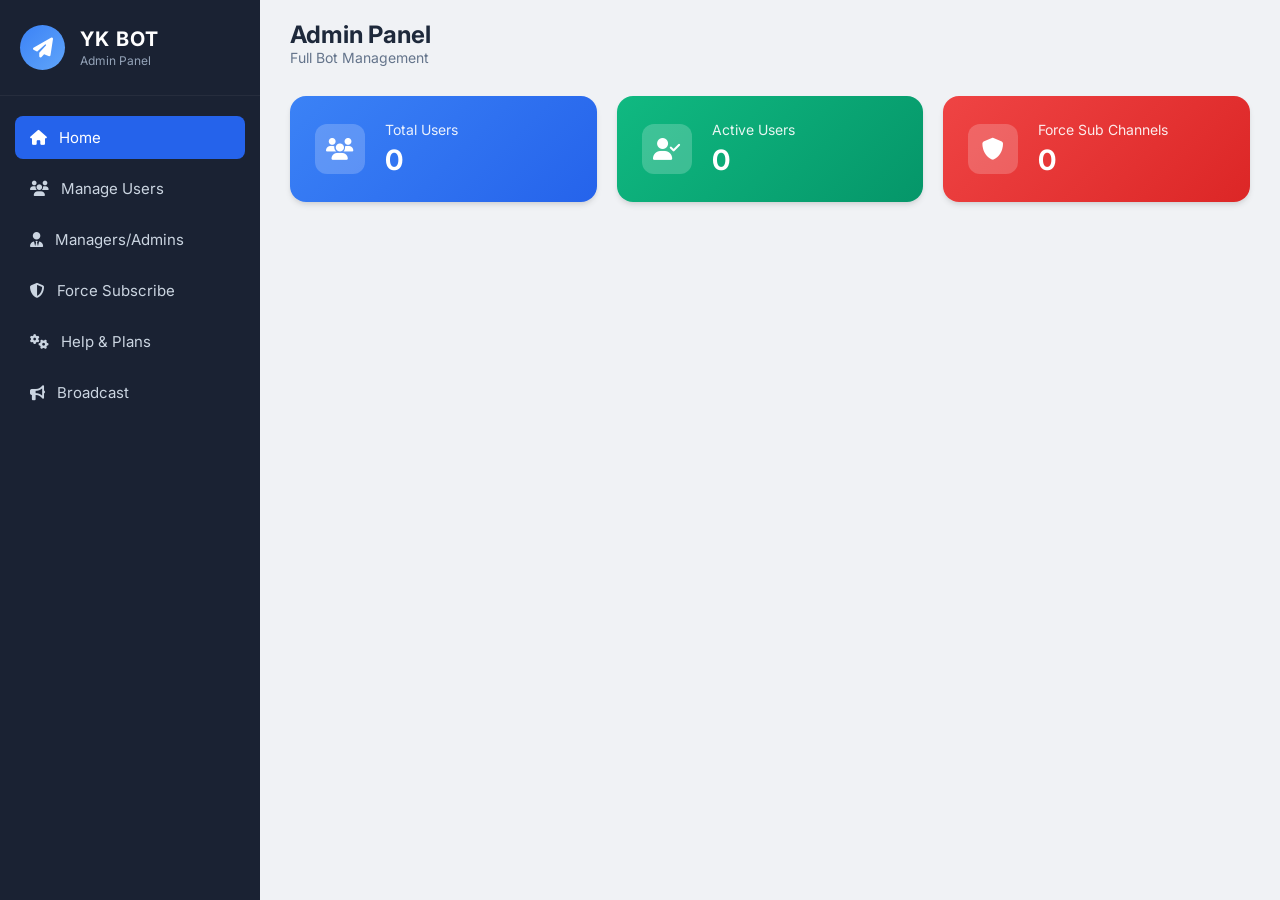
==== commit f5a7cbe7: "Add Help & Plans settings tab in admin panel" ====
--- a/web/admin/index.html
+++ b/web/admin/index.html
@@ -30,6 +30,7 @@
                 <li id="nav-users" onclick="switchTab('users')"><i class="fa-solid fa-users"></i> Manage Users</li>
                 <li id="nav-admins" onclick="switchTab('admins')"><i class="fa-solid fa-user-tie"></i> Managers/Admins</li>
                 <li id="nav-forcesub" onclick="switchTab('forcesub')"><i class="fa-solid fa-shield-halved"></i> Force Subscribe</li>
+                <li id="nav-botsettings" onclick="switchTab('botsettings')"><i class="fa-solid fa-gears"></i> Help & Plans</li>
                 <li id="nav-broadcast" onclick="switchTab('broadcast')"><i class="fa-solid fa-bullhorn"></i> Broadcast</li>
             </ul>
         </aside>
@@ -87,20 +88,16 @@
                         <label>User ID</label>
                         <input type="number" id="adminId" placeholder="Enter Telegram User ID">
                     </div>
-                    
                     <div class="input-group">
                         <label>Select Role</label>
                         <div class="role-selector">
                             <input type="radio" id="roleManager" name="adminRole" value="Manager" checked>
                             <label for="roleManager" class="role-btn">👤 Manager</label>
-                            
                             <input type="radio" id="roleCoOwner" name="adminRole" value="Co-Owner">
                             <label for="roleCoOwner" class="role-btn">👑 Co-Owner</label>
                         </div>
                     </div>
-
                     <button onclick="addAdmin()" class="btn-primary w-100"><i class="fa-solid fa-plus"></i> Add Admin</button>
-                    
                     <h4 style="margin-top: 25px;">Current Admins</h4>
                     <ul id="adminList" class="channel-list"></ul>
                 </div>
@@ -126,29 +123,48 @@
                 </div>
             </div>
 
-            <!-- 📢 BROADCAST TAB (New Custom Buttons) -->
+            <!-- ⚙️ HELP & PLANS SETTINGS TAB -->
+            <div id="view-botsettings" class="view-section" style="display: none;">
+                <div class="manage-card">
+                    <div class="card-header">
+                        <div class="icon-box"><i class="fa-solid fa-gears"></i></div>
+                        <div><h3>Help & Plan Configuration</h3><p>Control what users see when they click Help or Plan.</p></div>
+                    </div>
+                    
+                    <h4 style="margin-bottom: 12px; color: var(--primary);">📞 Help & Social Links (Leave empty to hide)</h4>
+                    <div class="input-group"><label>Support Email</label><input type="text" id="helpEmail" placeholder="support@domain.com"></div>
+                    <div class="input-group"><label>Facebook Profile/Page</label><input type="text" id="helpFb" placeholder="https://facebook.com/..."></div>
+                    <div class="input-group"><label>Telegram Contact/Username</label><input type="text" id="helpTg" placeholder="@username or link"></div>
+                    <div class="input-group"><label>WhatsApp Number/Link</label><input type="text" id="helpWa" placeholder="+8801..."></div>
+
+                    <h4 style="margin: 25px 0 12px; color: var(--primary);">💎 Subscription Plan Text</h4>
+                    <div class="input-group">
+                        <label>Plan Details (Supports HTML formatting)</label>
+                        <textarea id="planText" rows="6" placeholder="Write pricing and plans here..."></textarea>
+                    </div>
+
+                    <button onclick="saveSettings()" class="btn-primary w-100"><i class="fa-solid fa-save"></i> Save Settings</button>
+                </div>
+            </div>
+
+            <!-- 📢 BROADCAST TAB -->
             <div id="view-broadcast" class="view-section" style="display: none;">
                 <div class="manage-card">
                     <div class="card-header">
                         <div class="icon-box purple-bg"><i class="fa-solid fa-bullhorn"></i></div>
                         <div><h3>Advanced Broadcast</h3><p>Send message to specific groups or users.</p></div>
                     </div>
-                    
-                    <!-- 🔴 New Custom Target Buttons -->
                     <div class="input-group">
                         <label>Target Audience</label>
                         <div class="role-selector">
                             <input type="radio" id="bAll" name="bType" value="all" checked onchange="toggleSpecificInput()">
                             <label for="bAll" class="role-btn">🌍 All Users</label>
-                            
                             <input type="radio" id="bVip" name="bType" value="vip" onchange="toggleSpecificInput()">
                             <label for="bVip" class="role-btn">⭐ VIPs</label>
-                            
                             <input type="radio" id="bSpecific" name="bType" value="specific" onchange="toggleSpecificInput()">
                             <label for="bSpecific" class="role-btn">🎯 Target ID</label>
                         </div>
                     </div>
-
                     <div class="input-group" id="specificIdDiv" style="display: none;">
                         <label>Enter Specific User ID</label>
                         <input type="number" id="bTargetId" placeholder="e.g. 8110034101">
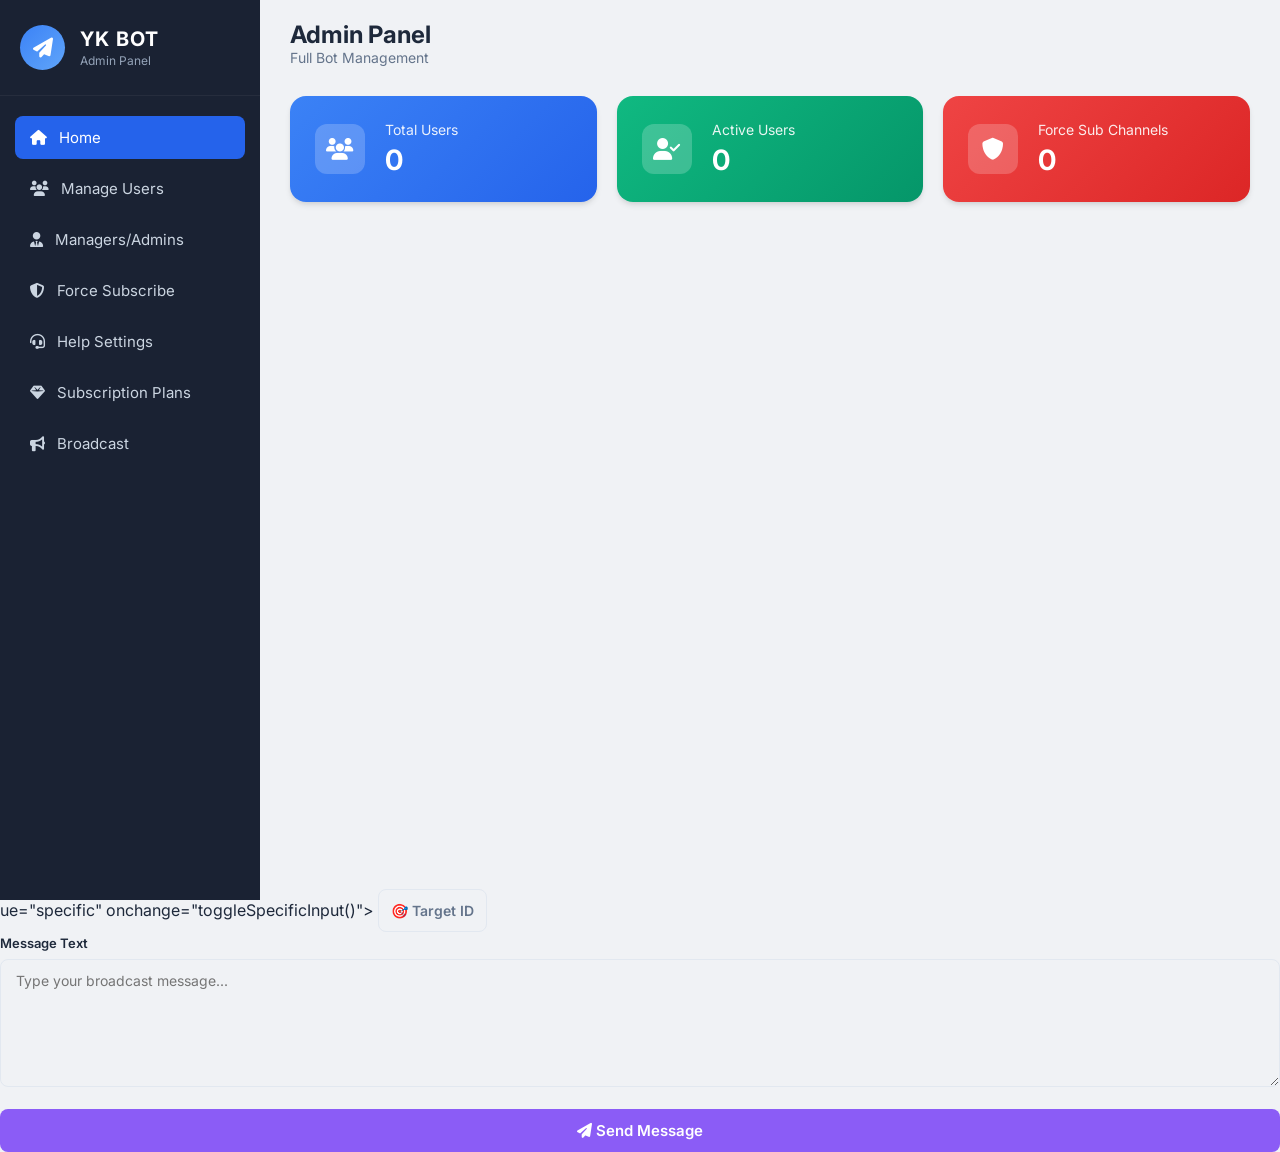
==== commit 86689727: "Refactor admin panel for better navigation and settings Updated navigation and settings sections in " ====
--- a/web/admin/index.html
+++ b/web/admin/index.html
@@ -30,7 +30,11 @@
                 <li id="nav-users" onclick="switchTab('users')"><i class="fa-solid fa-users"></i> Manage Users</li>
                 <li id="nav-admins" onclick="switchTab('admins')"><i class="fa-solid fa-user-tie"></i> Managers/Admins</li>
                 <li id="nav-forcesub" onclick="switchTab('forcesub')"><i class="fa-solid fa-shield-halved"></i> Force Subscribe</li>
-                <li id="nav-botsettings" onclick="switchTab('botsettings')"><i class="fa-solid fa-gears"></i> Help & Plans</li>
+                
+                <!-- 🔴 Help এবং Plan আলাদা করা হলো -->
+                <li id="nav-helpsettings" onclick="switchTab('helpsettings')"><i class="fa-solid fa-headset"></i> Help Settings</li>
+                <li id="nav-plansettings" onclick="switchTab('plansettings')"><i class="fa-solid fa-gem"></i> Subscription Plans</li>
+                
                 <li id="nav-broadcast" onclick="switchTab('broadcast')"><i class="fa-solid fa-bullhorn"></i> Broadcast</li>
             </ul>
         </aside>
@@ -46,33 +50,18 @@
             <!-- 🏠 HOME TAB -->
             <div id="view-home" class="view-section">
                 <div class="stats-grid">
-                    <div class="stat-card blue-gradient">
-                        <div class="stat-icon"><i class="fa-solid fa-users"></i></div>
-                        <div class="stat-details"><p>Total Users</p><h2 id="totalUsers">0</h2></div>
-                    </div>
-                    <div class="stat-card green-gradient">
-                        <div class="stat-icon"><i class="fa-solid fa-user-check"></i></div>
-                        <div class="stat-details"><p>Active Users</p><h2 id="activeUsers">0</h2></div>
-                    </div>
-                    <div class="stat-card red-gradient">
-                        <div class="stat-icon"><i class="fa-solid fa-shield"></i></div>
-                        <div class="stat-details"><p>Force Sub Channels</p><h2 id="subCount">0</h2></div>
-                    </div>
+                    <div class="stat-card blue-gradient"><div class="stat-icon"><i class="fa-solid fa-users"></i></div><div class="stat-details"><p>Total Users</p><h2 id="totalUsers">0</h2></div></div>
+                    <div class="stat-card green-gradient"><div class="stat-icon"><i class="fa-solid fa-user-check"></i></div><div class="stat-details"><p>Active Users</p><h2 id="activeUsers">0</h2></div></div>
+                    <div class="stat-card red-gradient"><div class="stat-icon"><i class="fa-solid fa-shield"></i></div><div class="stat-details"><p>Force Sub Channels</p><h2 id="subCount">0</h2></div></div>
                 </div>
             </div>
 
             <!-- 👥 USERS TAB -->
             <div id="view-users" class="view-section" style="display: none;">
                 <div class="manage-card">
-                    <div class="card-header">
-                        <div class="icon-box"><i class="fa-solid fa-users"></i></div>
-                        <div><h3>Users & VIP Management</h3><p>See who is active and assign VIP roles.</p></div>
-                    </div>
+                    <div class="card-header"><div class="icon-box"><i class="fa-solid fa-users"></i></div><div><h3>Users & VIP Management</h3></div></div>
                     <div style="overflow-x: auto;">
-                        <table>
-                            <thead><tr><th>User ID</th><th>Status</th><th>VIP Membership</th></tr></thead>
-                            <tbody id="usersTableBody"><tr><td colspan="3">Loading users...</td></tr></tbody>
-                        </table>
+                        <table><thead><tr><th>User ID</th><th>Status</th><th>VIP Membership</th></tr></thead><tbody id="usersTableBody"></tbody></table>
                     </div>
                 </div>
             </div>
@@ -80,14 +69,8 @@
             <!-- 👑 ADMINS TAB -->
             <div id="view-admins" class="view-section" style="display: none;">
                 <div class="manage-card">
-                    <div class="card-header">
-                        <div class="icon-box"><i class="fa-solid fa-user-tie"></i></div>
-                        <div><h3>Manager & Admin Option</h3><p>Add co-owners or managers.</p></div>
-                    </div>
-                    <div class="input-group">
-                        <label>User ID</label>
-                        <input type="number" id="adminId" placeholder="Enter Telegram User ID">
-                    </div>
+                    <div class="card-header"><div class="icon-box"><i class="fa-solid fa-user-tie"></i></div><div><h3>Manager & Admin Option</h3></div></div>
+                    <div class="input-group"><label>User ID</label><input type="number" id="adminId" placeholder="Enter Telegram User ID"></div>
                     <div class="input-group">
                         <label>Select Role</label>
                         <div class="role-selector">
@@ -98,62 +81,53 @@
                         </div>
                     </div>
                     <button onclick="addAdmin()" class="btn-primary w-100"><i class="fa-solid fa-plus"></i> Add Admin</button>
-                    <h4 style="margin-top: 25px;">Current Admins</h4>
-                    <ul id="adminList" class="channel-list"></ul>
+                    <h4 style="margin-top: 25px;">Current Admins</h4><ul id="adminList" class="channel-list"></ul>
                 </div>
             </div>
 
             <!-- 🛡️ FORCE SUB TAB -->
             <div id="view-forcesub" class="view-section" style="display: none;">
                 <div class="manage-card">
-                    <div class="card-header">
-                        <div class="icon-box"><i class="fa-solid fa-shield-halved"></i></div>
-                        <div><h3>Force Subscribe</h3><p>Users must subscribe to use bot</p></div>
-                    </div>
-                    <div class="input-group">
-                        <label>Channel ID (@username)</label>
-                        <input type="text" id="chId" placeholder="e.g. @YK_King_Flim">
-                    </div>
-                    <div class="input-group">
-                        <label>Channel Link</label>
-                        <input type="text" id="chUrl" placeholder="https://t.me/...">
-                    </div>
+                    <div class="card-header"><div class="icon-box"><i class="fa-solid fa-shield-halved"></i></div><div><h3>Force Subscribe</h3></div></div>
+                    <div class="input-group"><label>Channel ID (@username)</label><input type="text" id="chId"></div>
+                    <div class="input-group"><label>Channel Link</label><input type="text" id="chUrl"></div>
                     <button onclick="addSub()" class="btn-primary w-100"><i class="fa-solid fa-plus"></i> Add Channel</button>
                     <ul id="subList" class="channel-list" style="margin-top:20px;"></ul>
                 </div>
             </div>
 
-            <!-- ⚙️ HELP & PLANS SETTINGS TAB -->
-            <div id="view-botsettings" class="view-section" style="display: none;">
+            <!-- 📞 HELP SETTINGS TAB -->
+            <div id="view-helpsettings" class="view-section" style="display: none;">
                 <div class="manage-card">
-                    <div class="card-header">
-                        <div class="icon-box"><i class="fa-solid fa-gears"></i></div>
-                        <div><h3>Help & Plan Configuration</h3><p>Control what users see when they click Help or Plan.</p></div>
-                    </div>
-                    
-                    <h4 style="margin-bottom: 12px; color: var(--primary);">📞 Help & Social Links (Leave empty to hide)</h4>
+                    <div class="card-header"><div class="icon-box"><i class="fa-solid fa-headset"></i></div><div><h3>Help Settings</h3><p>Manage support links (leave empty to hide).</p></div></div>
                     <div class="input-group"><label>Support Email</label><input type="text" id="helpEmail" placeholder="support@domain.com"></div>
                     <div class="input-group"><label>Facebook Profile/Page</label><input type="text" id="helpFb" placeholder="https://facebook.com/..."></div>
                     <div class="input-group"><label>Telegram Contact/Username</label><input type="text" id="helpTg" placeholder="@username or link"></div>
                     <div class="input-group"><label>WhatsApp Number/Link</label><input type="text" id="helpWa" placeholder="+8801..."></div>
+                    <button onclick="saveHelpSettings()" class="btn-primary w-100"><i class="fa-solid fa-save"></i> Save Links</button>
+                </div>
+            </div>
 
-                    <h4 style="margin: 25px 0 12px; color: var(--primary);">💎 Subscription Plan Text</h4>
-                    <div class="input-group">
-                        <label>Plan Details (Supports HTML formatting)</label>
-                        <textarea id="planText" rows="6" placeholder="Write pricing and plans here..."></textarea>
-                    </div>
-
-                    <button onclick="saveSettings()" class="btn-primary w-100"><i class="fa-solid fa-save"></i> Save Settings</button>
+            <!-- 💎 SUBSCRIPTION PLANS TAB (New Dynamic Creator) -->
+            <div id="view-plansettings" class="view-section" style="display: none;">
+                <div class="manage-card">
+                    <div class="card-header"><div class="icon-box"><i class="fa-solid fa-gem"></i></div><div><h3>Subscription Plans</h3><p>Create completely custom premium plans.</p></div></div>
+                    
+                    <div class="input-group"><label>Plan Name (e.g. VIP Member)</label><input type="text" id="pName" placeholder="Enter Plan Name"></div>
+                    <div class="input-group"><label>Duration (e.g. 1 Day, 1 Week, 1 Month, Lifetime)</label><input type="text" id="pDuration" placeholder="Enter Duration"></div>
+                    <div class="input-group"><label>Price (e.g. 50 BDT, Free, $5)</label><input type="text" id="pPrice" placeholder="Enter Price"></div>
+                    
+                    <button onclick="addPlan()" class="btn-primary w-100"><i class="fa-solid fa-plus"></i> Create Plan</button>
+                    
+                    <h4 style="margin-top: 25px; color: var(--primary);">Active Plans in Bot</h4>
+                    <ul id="planList" class="channel-list"></ul>
                 </div>
             </div>
 
             <!-- 📢 BROADCAST TAB -->
             <div id="view-broadcast" class="view-section" style="display: none;">
                 <div class="manage-card">
-                    <div class="card-header">
-                        <div class="icon-box purple-bg"><i class="fa-solid fa-bullhorn"></i></div>
-                        <div><h3>Advanced Broadcast</h3><p>Send message to specific groups or users.</p></div>
-                    </div>
+                    <div class="card-header"><div class="icon-box purple-bg"><i class="fa-solid fa-bullhorn"></i></div><div><h3>Advanced Broadcast</h3></div></div>
                     <div class="input-group">
                         <label>Target Audience</label>
                         <div class="role-selector">
@@ -162,6 +136,20 @@
                             <input type="radio" id="bVip" name="bType" value="vip" onchange="toggleSpecificInput()">
                             <label for="bVip" class="role-btn">⭐ VIPs</label>
                             <input type="radio" id="bSpecific" name="bType" value="specific" onchange="toggleSpecificInput()">
+                            <label for="bSpecific" class="role-btn">🎯 Target ID</label>
+                        </div>
+                    </div>
+                    <div class="input-group" id="specificIdDiv" style="display: none;"><label>Enter Specific User ID</label><input type="number" id="bTargetId"></div>
+                    <div class="input-group mt-3"><label>Message Text</label><textarea id="bMsg" rows="6"></textarea></div>
+                    <button onclick="sendBroadcast()" class="btn-purple w-100"><i class="fa-solid fa-paper-plane"></i> Send Message</button>
+                </div>
+            </div>
+
+        </main>
+    </div>
+    <script src="script.js"></script>
+</body>
+</html>ue="specific" onchange="toggleSpecificInput()">
                             <label for="bSpecific" class="role-btn">🎯 Target ID</label>
                         </div>
                     </div>
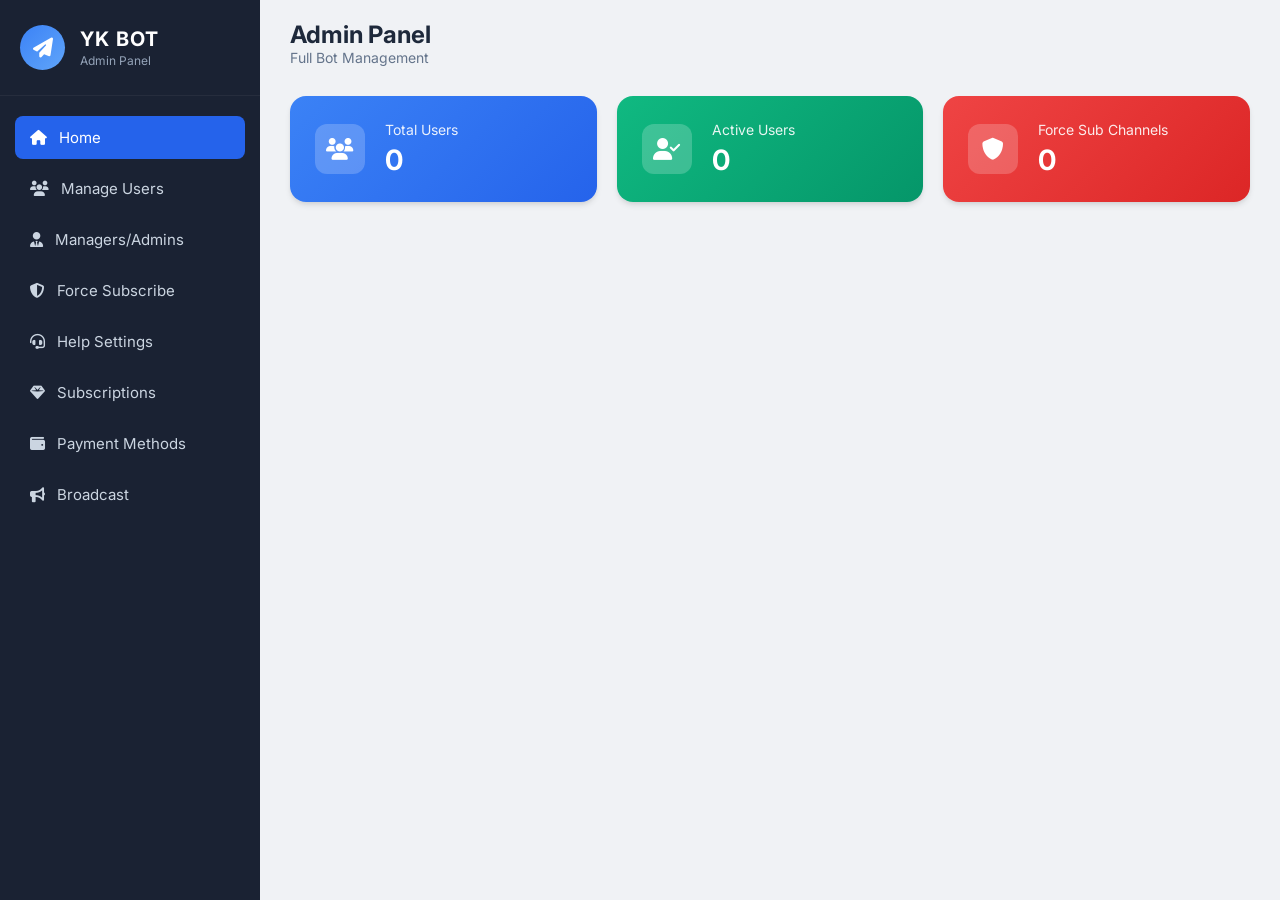
==== commit 7503ee81: "Refactor admin panel navigation and add payment methods Updated navigation items and removed unneces" ====
--- a/web/admin/index.html
+++ b/web/admin/index.html
@@ -30,11 +30,10 @@
                 <li id="nav-users" onclick="switchTab('users')"><i class="fa-solid fa-users"></i> Manage Users</li>
                 <li id="nav-admins" onclick="switchTab('admins')"><i class="fa-solid fa-user-tie"></i> Managers/Admins</li>
                 <li id="nav-forcesub" onclick="switchTab('forcesub')"><i class="fa-solid fa-shield-halved"></i> Force Subscribe</li>
-                
-                <!-- 🔴 Help এবং Plan আলাদা করা হলো -->
                 <li id="nav-helpsettings" onclick="switchTab('helpsettings')"><i class="fa-solid fa-headset"></i> Help Settings</li>
-                <li id="nav-plansettings" onclick="switchTab('plansettings')"><i class="fa-solid fa-gem"></i> Subscription Plans</li>
-                
+                <li id="nav-plansettings" onclick="switchTab('plansettings')"><i class="fa-solid fa-gem"></i> Subscriptions</li>
+                <!-- 🔴 পেমেন্ট মেথড সেটিং -->
+                <li id="nav-payment" onclick="switchTab('payment')"><i class="fa-solid fa-wallet"></i> Payment Methods</li>
                 <li id="nav-broadcast" onclick="switchTab('broadcast')"><i class="fa-solid fa-bullhorn"></i> Broadcast</li>
             </ul>
         </aside>
@@ -47,7 +46,6 @@
                 </div>
             </header>
 
-            <!-- 🏠 HOME TAB -->
             <div id="view-home" class="view-section">
                 <div class="stats-grid">
                     <div class="stat-card blue-gradient"><div class="stat-icon"><i class="fa-solid fa-users"></i></div><div class="stat-details"><p>Total Users</p><h2 id="totalUsers">0</h2></div></div>
@@ -56,7 +54,6 @@
                 </div>
             </div>
 
-            <!-- 👥 USERS TAB -->
             <div id="view-users" class="view-section" style="display: none;">
                 <div class="manage-card">
                     <div class="card-header"><div class="icon-box"><i class="fa-solid fa-users"></i></div><div><h3>Users & VIP Management</h3></div></div>
@@ -66,7 +63,6 @@
                 </div>
             </div>
 
-            <!-- 👑 ADMINS TAB -->
             <div id="view-admins" class="view-section" style="display: none;">
                 <div class="manage-card">
                     <div class="card-header"><div class="icon-box"><i class="fa-solid fa-user-tie"></i></div><div><h3>Manager & Admin Option</h3></div></div>
@@ -85,7 +81,6 @@
                 </div>
             </div>
 
-            <!-- 🛡️ FORCE SUB TAB -->
             <div id="view-forcesub" class="view-section" style="display: none;">
                 <div class="manage-card">
                     <div class="card-header"><div class="icon-box"><i class="fa-solid fa-shield-halved"></i></div><div><h3>Force Subscribe</h3></div></div>
@@ -96,7 +91,6 @@
                 </div>
             </div>
 
-            <!-- 📞 HELP SETTINGS TAB -->
             <div id="view-helpsettings" class="view-section" style="display: none;">
                 <div class="manage-card">
                     <div class="card-header"><div class="icon-box"><i class="fa-solid fa-headset"></i></div><div><h3>Help Settings</h3><p>Manage support links (leave empty to hide).</p></div></div>
@@ -108,13 +102,12 @@
                 </div>
             </div>
 
-            <!-- 💎 SUBSCRIPTION PLANS TAB (New Dynamic Creator) -->
             <div id="view-plansettings" class="view-section" style="display: none;">
                 <div class="manage-card">
                     <div class="card-header"><div class="icon-box"><i class="fa-solid fa-gem"></i></div><div><h3>Subscription Plans</h3><p>Create completely custom premium plans.</p></div></div>
                     
                     <div class="input-group"><label>Plan Name (e.g. VIP Member)</label><input type="text" id="pName" placeholder="Enter Plan Name"></div>
-                    <div class="input-group"><label>Duration (e.g. 1 Day, 1 Week, 1 Month, Lifetime)</label><input type="text" id="pDuration" placeholder="Enter Duration"></div>
+                    <div class="input-group"><label>Duration (e.g. 1 Minute, 1 Day, Lifetime)</label><input type="text" id="pDuration" placeholder="Enter Duration"></div>
                     <div class="input-group"><label>Price (e.g. 50 BDT, Free, $5)</label><input type="text" id="pPrice" placeholder="Enter Price"></div>
                     
                     <button onclick="addPlan()" class="btn-primary w-100"><i class="fa-solid fa-plus"></i> Create Plan</button>
@@ -124,7 +117,18 @@
                 </div>
             </div>
 
-            <!-- 📢 BROADCAST TAB -->
+            <!-- 💳 PAYMENT METHODS TAB -->
+            <div id="view-payment" class="view-section" style="display: none;">
+                <div class="manage-card">
+                    <div class="card-header"><div class="icon-box"><i class="fa-solid fa-wallet"></i></div><div><h3>Payment Gateways</h3><p>Add numbers for payment. Leave empty to hide.</p></div></div>
+                    <div class="input-group"><label>🟣 bKash Number</label><input type="text" id="payBkash" placeholder="e.g. 017XXXXXX (Personal)"></div>
+                    <div class="input-group"><label>🟠 Nagad Number</label><input type="text" id="payNagad" placeholder="e.g. 019XXXXXX (Personal)"></div>
+                    <div class="input-group"><label>🚀 Rocket Number</label><input type="text" id="payRocket" placeholder="e.g. 018XXXXXX"></div>
+                    <div class="input-group"><label>🪙 Crypto Address (USDT/TRX)</label><input type="text" id="payCrypto" placeholder="Enter Wallet Address"></div>
+                    <button onclick="savePaymentSettings()" class="btn-primary w-100"><i class="fa-solid fa-save"></i> Save Payment Methods</button>
+                </div>
+            </div>
+
             <div id="view-broadcast" class="view-section" style="display: none;">
                 <div class="manage-card">
                     <div class="card-header"><div class="icon-box purple-bg"><i class="fa-solid fa-bullhorn"></i></div><div><h3>Advanced Broadcast</h3></div></div>
@@ -149,24 +153,4 @@
     </div>
     <script src="script.js"></script>
 </body>
-</html>ue="specific" onchange="toggleSpecificInput()">
-                            <label for="bSpecific" class="role-btn">🎯 Target ID</label>
-                        </div>
-                    </div>
-                    <div class="input-group" id="specificIdDiv" style="display: none;">
-                        <label>Enter Specific User ID</label>
-                        <input type="number" id="bTargetId" placeholder="e.g. 8110034101">
-                    </div>
-                    <div class="input-group mt-3">
-                        <label>Message Text</label>
-                        <textarea id="bMsg" rows="6" placeholder="Type your broadcast message..."></textarea>
-                    </div>
-                    <button onclick="sendBroadcast()" class="btn-purple w-100"><i class="fa-solid fa-paper-plane"></i> Send Message</button>
-                </div>
-            </div>
-
-        </main>
-    </div>
-    <script src="script.js"></script>
-</body>
 </html>
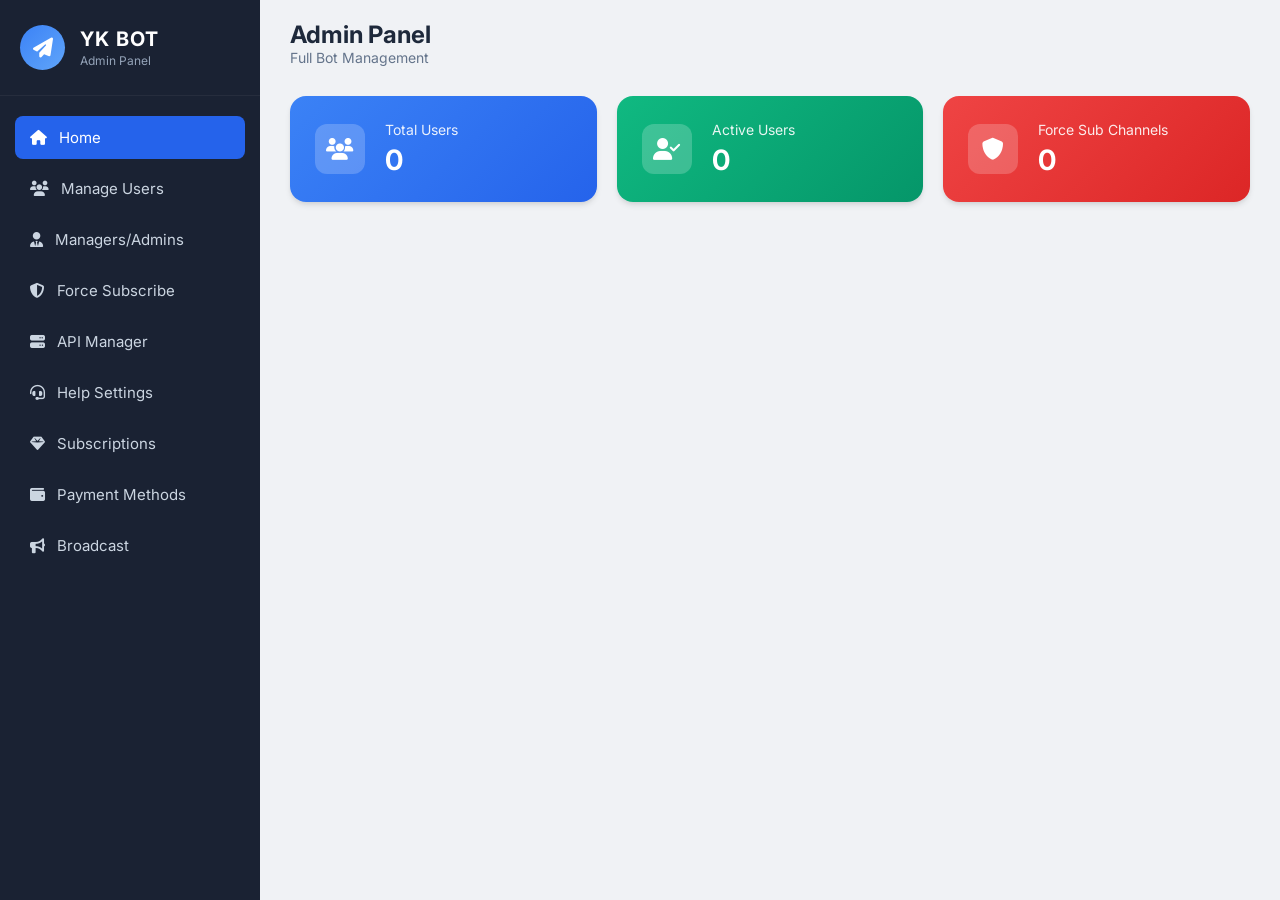
==== commit a6381a81: "Add API Manager tab and enhance UI elements" ====
--- a/web/admin/index.html
+++ b/web/admin/index.html
@@ -16,6 +16,8 @@
         .vip-inactive { background: #e2e8f0; color: #475569; }
         .status-dot { height: 10px; width: 10px; background-color: #10b981; border-radius: 50%; display: inline-block; margin-right: 5px; }
         .status-dead { background-color: #ef4444; }
+        .test-btn { background: #dbeafe; color: #2563eb; padding: 5px 10px; border-radius: 6px; cursor: pointer; border: none; font-size: 12px; font-weight: bold; margin-right: 5px;}
+        .api-url-text { word-break: break-all; font-size: 13px; color: var(--text-muted); }
     </style>
 </head>
 <body>
@@ -30,9 +32,12 @@
                 <li id="nav-users" onclick="switchTab('users')"><i class="fa-solid fa-users"></i> Manage Users</li>
                 <li id="nav-admins" onclick="switchTab('admins')"><i class="fa-solid fa-user-tie"></i> Managers/Admins</li>
                 <li id="nav-forcesub" onclick="switchTab('forcesub')"><i class="fa-solid fa-shield-halved"></i> Force Subscribe</li>
+                
+                <!-- 🔴 API Manager -->
+                <li id="nav-apimanager" onclick="switchTab('apimanager')"><i class="fa-solid fa-server"></i> API Manager</li>
+                
                 <li id="nav-helpsettings" onclick="switchTab('helpsettings')"><i class="fa-solid fa-headset"></i> Help Settings</li>
                 <li id="nav-plansettings" onclick="switchTab('plansettings')"><i class="fa-solid fa-gem"></i> Subscriptions</li>
-                <!-- 🔴 পেমেন্ট মেথড সেটিং -->
                 <li id="nav-payment" onclick="switchTab('payment')"><i class="fa-solid fa-wallet"></i> Payment Methods</li>
                 <li id="nav-broadcast" onclick="switchTab('broadcast')"><i class="fa-solid fa-bullhorn"></i> Broadcast</li>
             </ul>
@@ -66,14 +71,12 @@
             <div id="view-admins" class="view-section" style="display: none;">
                 <div class="manage-card">
                     <div class="card-header"><div class="icon-box"><i class="fa-solid fa-user-tie"></i></div><div><h3>Manager & Admin Option</h3></div></div>
-                    <div class="input-group"><label>User ID</label><input type="number" id="adminId" placeholder="Enter Telegram User ID"></div>
+                    <div class="input-group"><label>User ID</label><input type="number" id="adminId"></div>
                     <div class="input-group">
                         <label>Select Role</label>
                         <div class="role-selector">
-                            <input type="radio" id="roleManager" name="adminRole" value="Manager" checked>
-                            <label for="roleManager" class="role-btn">👤 Manager</label>
-                            <input type="radio" id="roleCoOwner" name="adminRole" value="Co-Owner">
-                            <label for="roleCoOwner" class="role-btn">👑 Co-Owner</label>
+                            <input type="radio" id="roleManager" name="adminRole" value="Manager" checked><label for="roleManager" class="role-btn">👤 Manager</label>
+                            <input type="radio" id="roleCoOwner" name="adminRole" value="Co-Owner"><label for="roleCoOwner" class="role-btn">👑 Co-Owner</label>
                         </div>
                     </div>
                     <button onclick="addAdmin()" class="btn-primary w-100"><i class="fa-solid fa-plus"></i> Add Admin</button>
@@ -91,41 +94,57 @@
                 </div>
             </div>
 
+            <!-- 🔴 API MANAGER TAB -->
+            <div id="view-apimanager" class="view-section" style="display: none;">
+                <div class="manage-card">
+                    <div class="card-header"><div class="icon-box"><i class="fa-solid fa-server"></i></div><div><h3>API Manager</h3><p>Add unlimited APIs for Download & Stream.</p></div></div>
+                    
+                    <h4 style="color: var(--primary);">📥 Download APIs</h4>
+                    <div class="input-group" style="display:flex; gap:10px;">
+                        <input type="text" id="dlApiUrl" placeholder="https://api.example.com/tera?url=">
+                        <button onclick="addApi('download_apis')" class="btn-primary">Add</button>
+                    </div>
+                    <ul id="dlApiList" class="channel-list" style="margin-bottom: 25px;"></ul>
+
+                    <h4 style="color: var(--primary);">▶️ Stream APIs</h4>
+                    <div class="input-group" style="display:flex; gap:10px;">
+                        <input type="text" id="stApiUrl" placeholder="https://api.example.com/tera?url=">
+                        <button onclick="addApi('stream_apis')" class="btn-primary">Add</button>
+                    </div>
+                    <ul id="stApiList" class="channel-list"></ul>
+                </div>
+            </div>
+
             <div id="view-helpsettings" class="view-section" style="display: none;">
                 <div class="manage-card">
-                    <div class="card-header"><div class="icon-box"><i class="fa-solid fa-headset"></i></div><div><h3>Help Settings</h3><p>Manage support links (leave empty to hide).</p></div></div>
-                    <div class="input-group"><label>Support Email</label><input type="text" id="helpEmail" placeholder="support@domain.com"></div>
-                    <div class="input-group"><label>Facebook Profile/Page</label><input type="text" id="helpFb" placeholder="https://facebook.com/..."></div>
-                    <div class="input-group"><label>Telegram Contact/Username</label><input type="text" id="helpTg" placeholder="@username or link"></div>
-                    <div class="input-group"><label>WhatsApp Number/Link</label><input type="text" id="helpWa" placeholder="+8801..."></div>
+                    <div class="card-header"><div class="icon-box"><i class="fa-solid fa-headset"></i></div><div><h3>Help Settings</h3></div></div>
+                    <div class="input-group"><label>Support Email</label><input type="text" id="helpEmail"></div>
+                    <div class="input-group"><label>Facebook Profile/Page</label><input type="text" id="helpFb"></div>
+                    <div class="input-group"><label>Telegram Contact/Username</label><input type="text" id="helpTg"></div>
+                    <div class="input-group"><label>WhatsApp Number/Link</label><input type="text" id="helpWa"></div>
                     <button onclick="saveHelpSettings()" class="btn-primary w-100"><i class="fa-solid fa-save"></i> Save Links</button>
                 </div>
             </div>
 
             <div id="view-plansettings" class="view-section" style="display: none;">
                 <div class="manage-card">
-                    <div class="card-header"><div class="icon-box"><i class="fa-solid fa-gem"></i></div><div><h3>Subscription Plans</h3><p>Create completely custom premium plans.</p></div></div>
-                    
-                    <div class="input-group"><label>Plan Name (e.g. VIP Member)</label><input type="text" id="pName" placeholder="Enter Plan Name"></div>
-                    <div class="input-group"><label>Duration (e.g. 1 Minute, 1 Day, Lifetime)</label><input type="text" id="pDuration" placeholder="Enter Duration"></div>
-                    <div class="input-group"><label>Price (e.g. 50 BDT, Free, $5)</label><input type="text" id="pPrice" placeholder="Enter Price"></div>
-                    
+                    <div class="card-header"><div class="icon-box"><i class="fa-solid fa-gem"></i></div><div><h3>Subscription Plans</h3></div></div>
+                    <div class="input-group"><label>Plan Name</label><input type="text" id="pName"></div>
+                    <div class="input-group"><label>Duration</label><input type="text" id="pDuration"></div>
+                    <div class="input-group"><label>Price</label><input type="text" id="pPrice"></div>
                     <button onclick="addPlan()" class="btn-primary w-100"><i class="fa-solid fa-plus"></i> Create Plan</button>
-                    
-                    <h4 style="margin-top: 25px; color: var(--primary);">Active Plans in Bot</h4>
-                    <ul id="planList" class="channel-list"></ul>
+                    <h4 style="margin-top: 25px; color: var(--primary);">Active Plans</h4><ul id="planList" class="channel-list"></ul>
                 </div>
             </div>
 
-            <!-- 💳 PAYMENT METHODS TAB -->
             <div id="view-payment" class="view-section" style="display: none;">
                 <div class="manage-card">
-                    <div class="card-header"><div class="icon-box"><i class="fa-solid fa-wallet"></i></div><div><h3>Payment Gateways</h3><p>Add numbers for payment. Leave empty to hide.</p></div></div>
-                    <div class="input-group"><label>🟣 bKash Number</label><input type="text" id="payBkash" placeholder="e.g. 017XXXXXX (Personal)"></div>
-                    <div class="input-group"><label>🟠 Nagad Number</label><input type="text" id="payNagad" placeholder="e.g. 019XXXXXX (Personal)"></div>
-                    <div class="input-group"><label>🚀 Rocket Number</label><input type="text" id="payRocket" placeholder="e.g. 018XXXXXX"></div>
-                    <div class="input-group"><label>🪙 Crypto Address (USDT/TRX)</label><input type="text" id="payCrypto" placeholder="Enter Wallet Address"></div>
-                    <button onclick="savePaymentSettings()" class="btn-primary w-100"><i class="fa-solid fa-save"></i> Save Payment Methods</button>
+                    <div class="card-header"><div class="icon-box"><i class="fa-solid fa-wallet"></i></div><div><h3>Payment Gateways</h3></div></div>
+                    <div class="input-group"><label>🟣 bKash Number</label><input type="text" id="payBkash"></div>
+                    <div class="input-group"><label>🟠 Nagad Number</label><input type="text" id="payNagad"></div>
+                    <div class="input-group"><label>🚀 Rocket Number</label><input type="text" id="payRocket"></div>
+                    <div class="input-group"><label>🪙 Crypto Address (USDT/TRX)</label><input type="text" id="payCrypto"></div>
+                    <button onclick="savePaymentSettings()" class="btn-primary w-100"><i class="fa-solid fa-save"></i> Save Methods</button>
                 </div>
             </div>
 
@@ -135,20 +154,16 @@
                     <div class="input-group">
                         <label>Target Audience</label>
                         <div class="role-selector">
-                            <input type="radio" id="bAll" name="bType" value="all" checked onchange="toggleSpecificInput()">
-                            <label for="bAll" class="role-btn">🌍 All Users</label>
-                            <input type="radio" id="bVip" name="bType" value="vip" onchange="toggleSpecificInput()">
-                            <label for="bVip" class="role-btn">⭐ VIPs</label>
-                            <input type="radio" id="bSpecific" name="bType" value="specific" onchange="toggleSpecificInput()">
-                            <label for="bSpecific" class="role-btn">🎯 Target ID</label>
+                            <input type="radio" id="bAll" name="bType" value="all" checked onchange="toggleSpecificInput()"><label for="bAll" class="role-btn">🌍 All</label>
+                            <input type="radio" id="bVip" name="bType" value="vip" onchange="toggleSpecificInput()"><label for="bVip" class="role-btn">⭐ VIPs</label>
+                            <input type="radio" id="bSpecific" name="bType" value="specific" onchange="toggleSpecificInput()"><label for="bSpecific" class="role-btn">🎯 Target</label>
                         </div>
                     </div>
-                    <div class="input-group" id="specificIdDiv" style="display: none;"><label>Enter Specific User ID</label><input type="number" id="bTargetId"></div>
+                    <div class="input-group" id="specificIdDiv" style="display: none;"><label>Specific User ID</label><input type="number" id="bTargetId"></div>
                     <div class="input-group mt-3"><label>Message Text</label><textarea id="bMsg" rows="6"></textarea></div>
-                    <button onclick="sendBroadcast()" class="btn-purple w-100"><i class="fa-solid fa-paper-plane"></i> Send Message</button>
+                    <button onclick="sendBroadcast()" class="btn-purple w-100"><i class="fa-solid fa-paper-plane"></i> Send</button>
                 </div>
             </div>
-
         </main>
     </div>
     <script src="script.js"></script>
